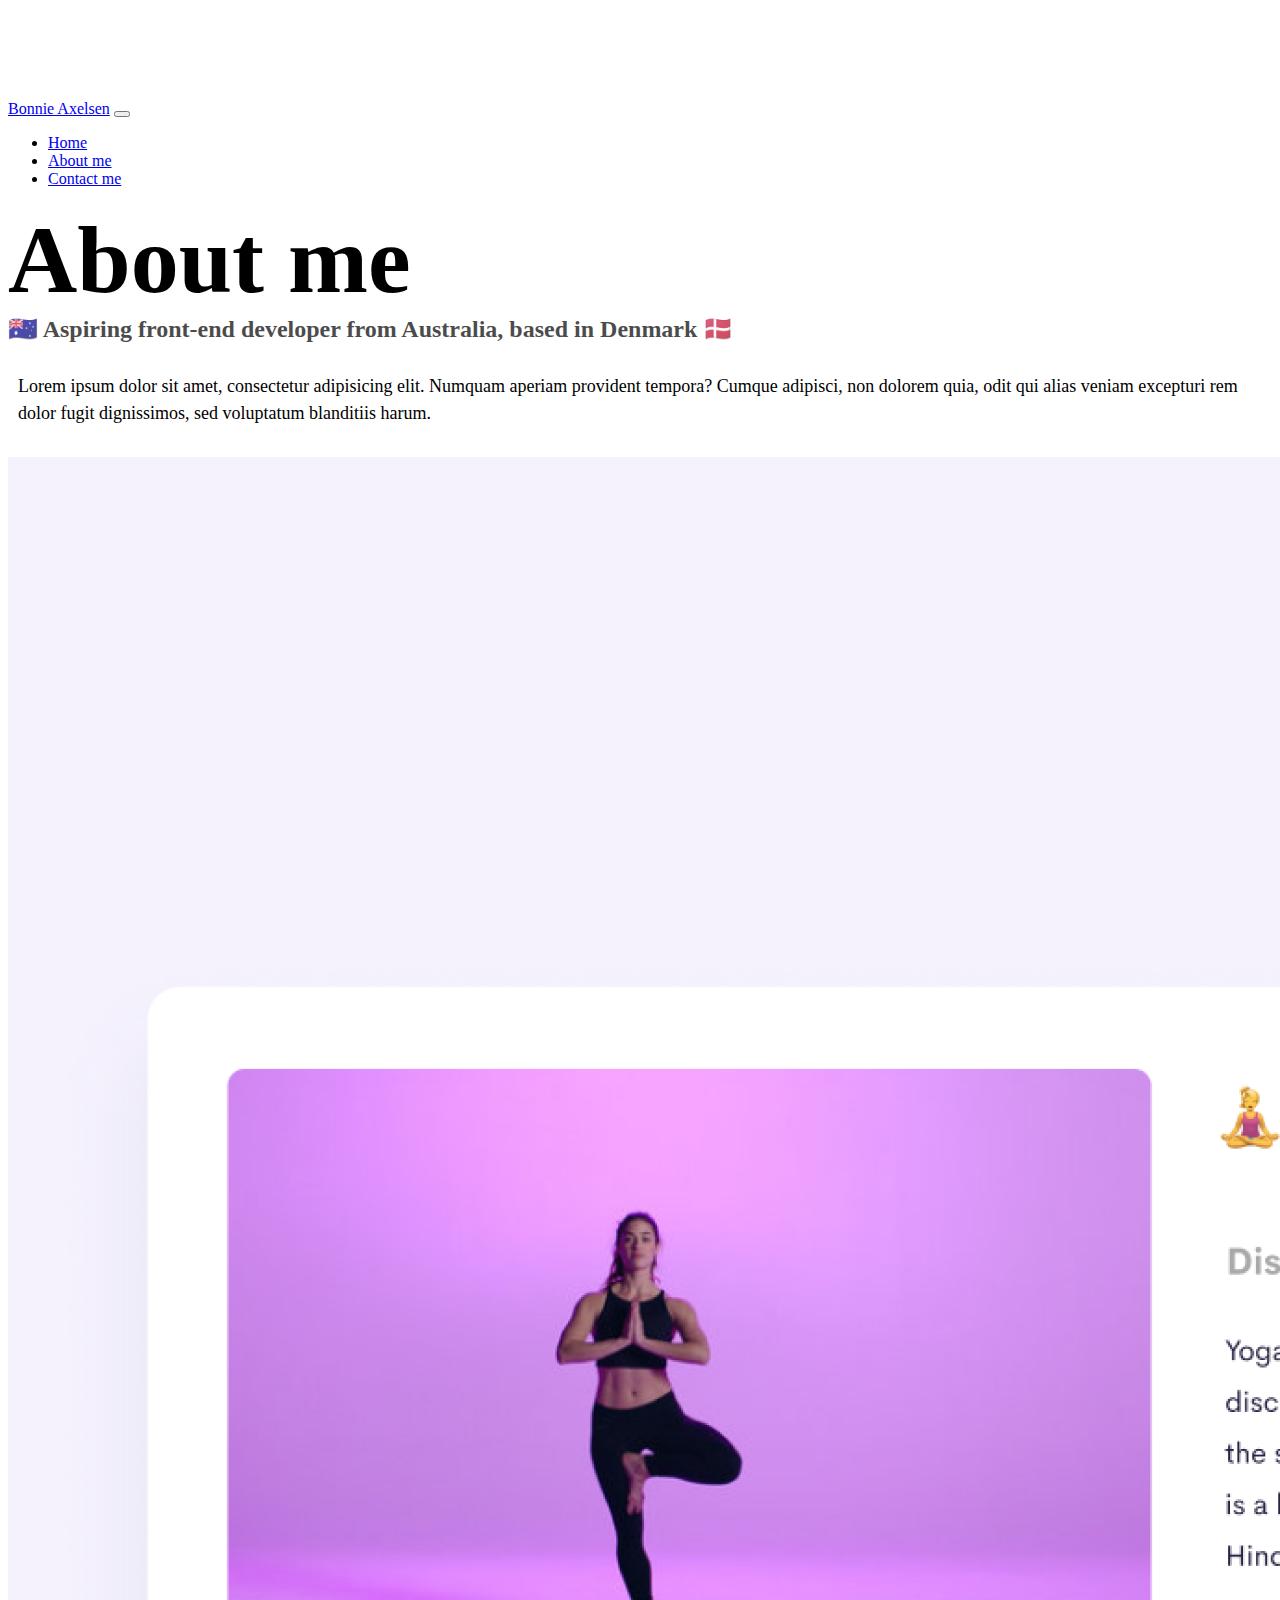
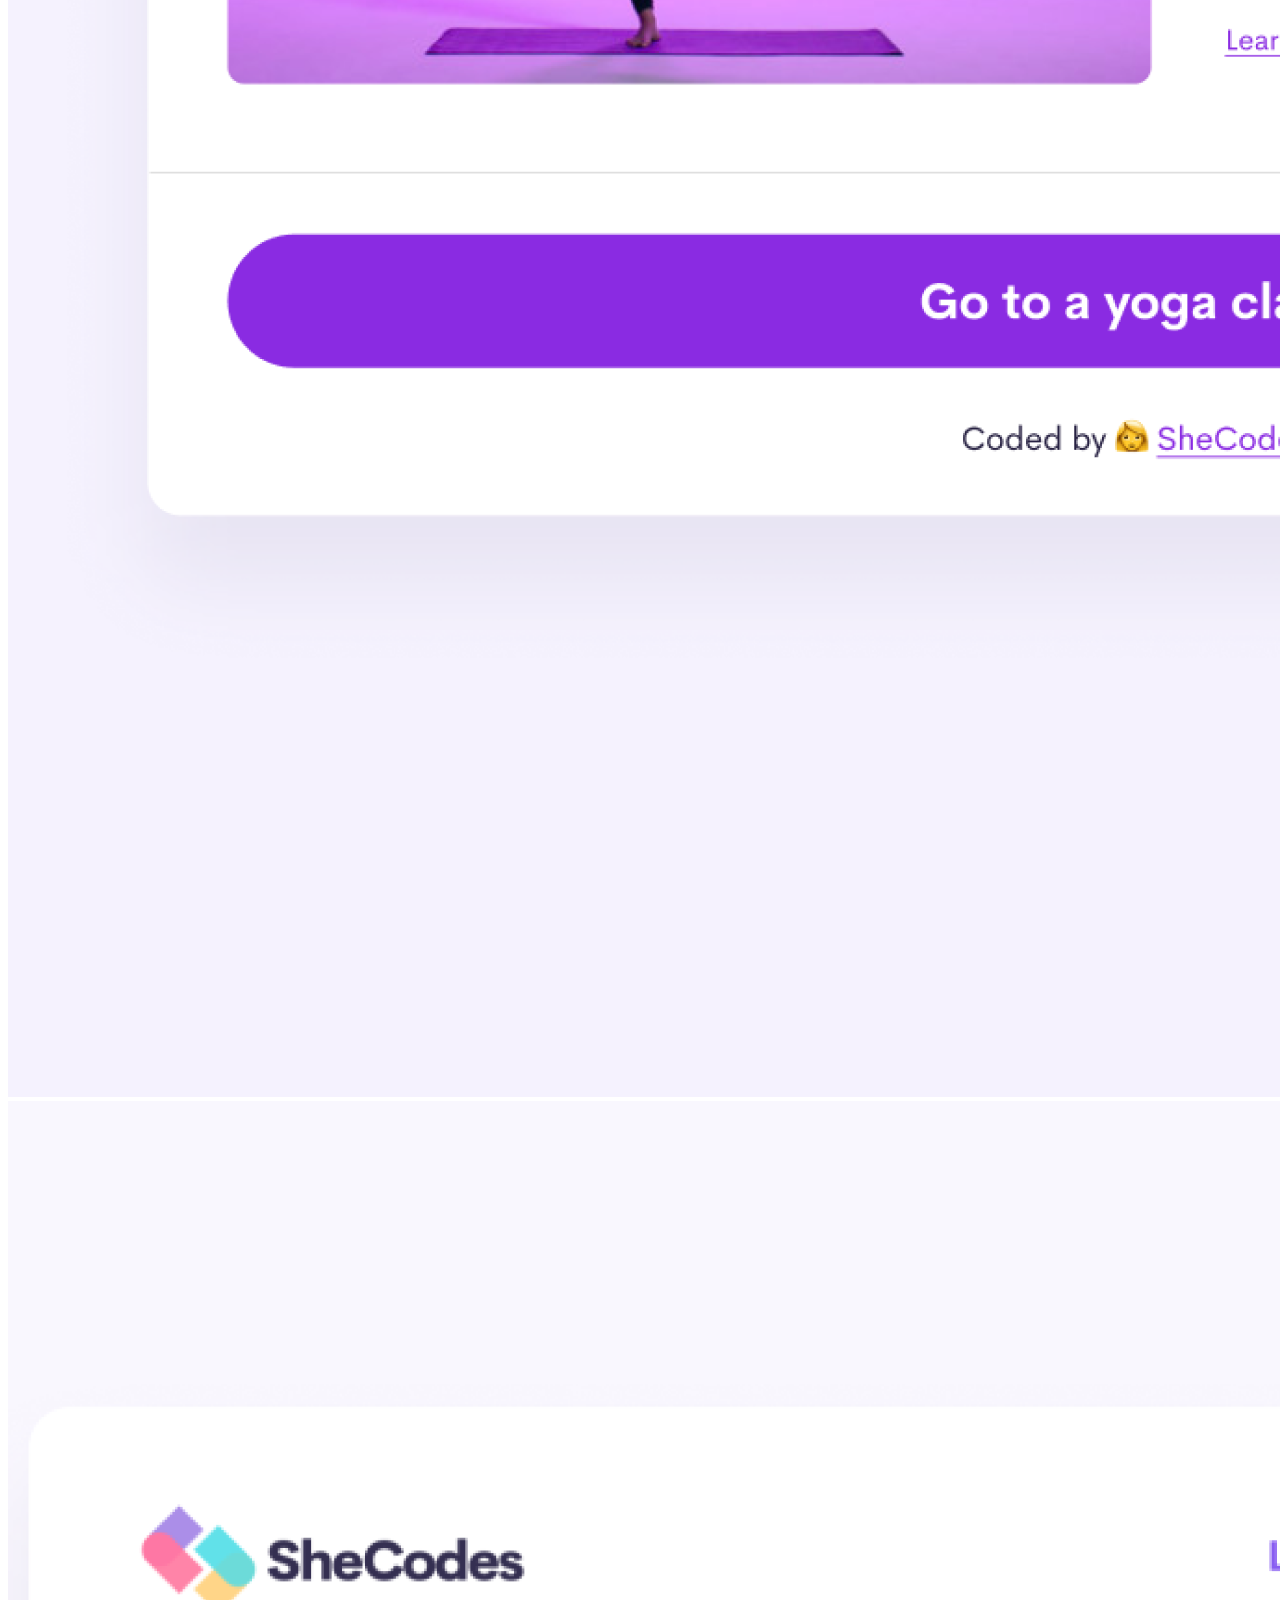
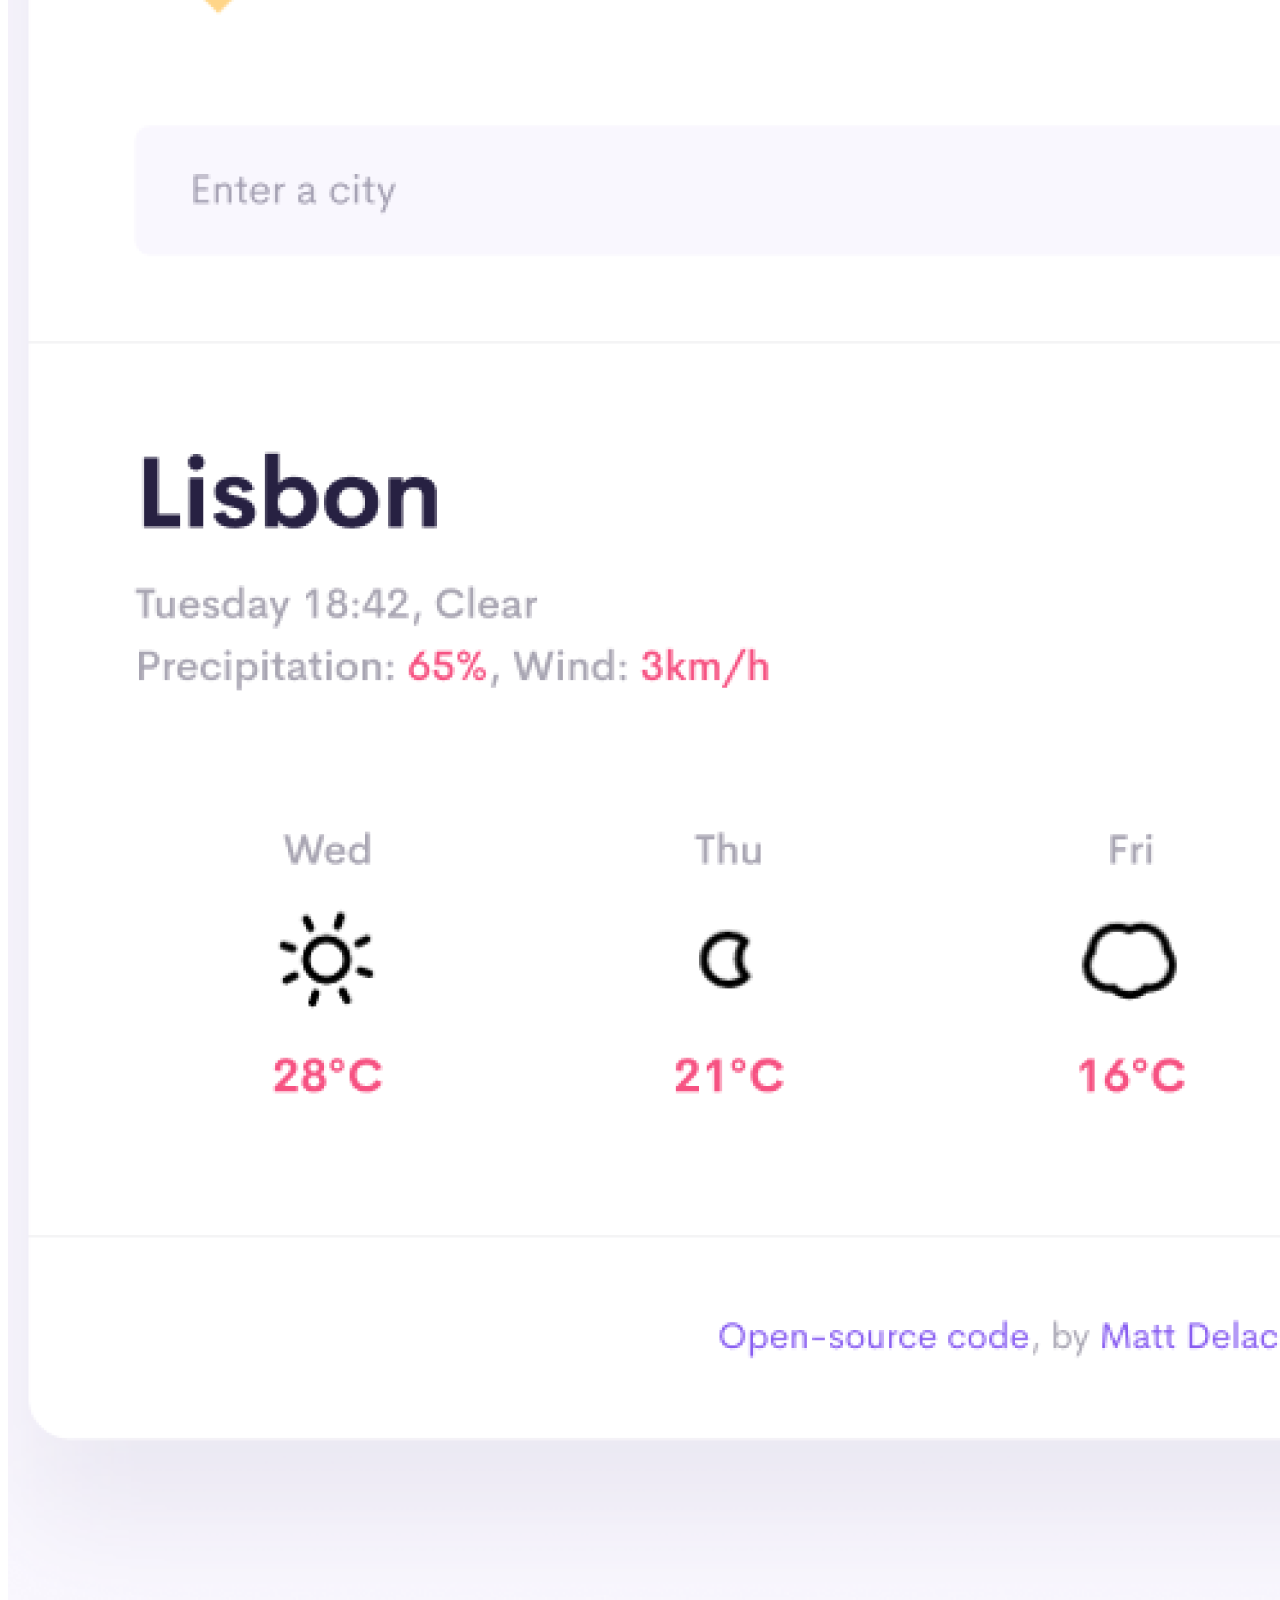
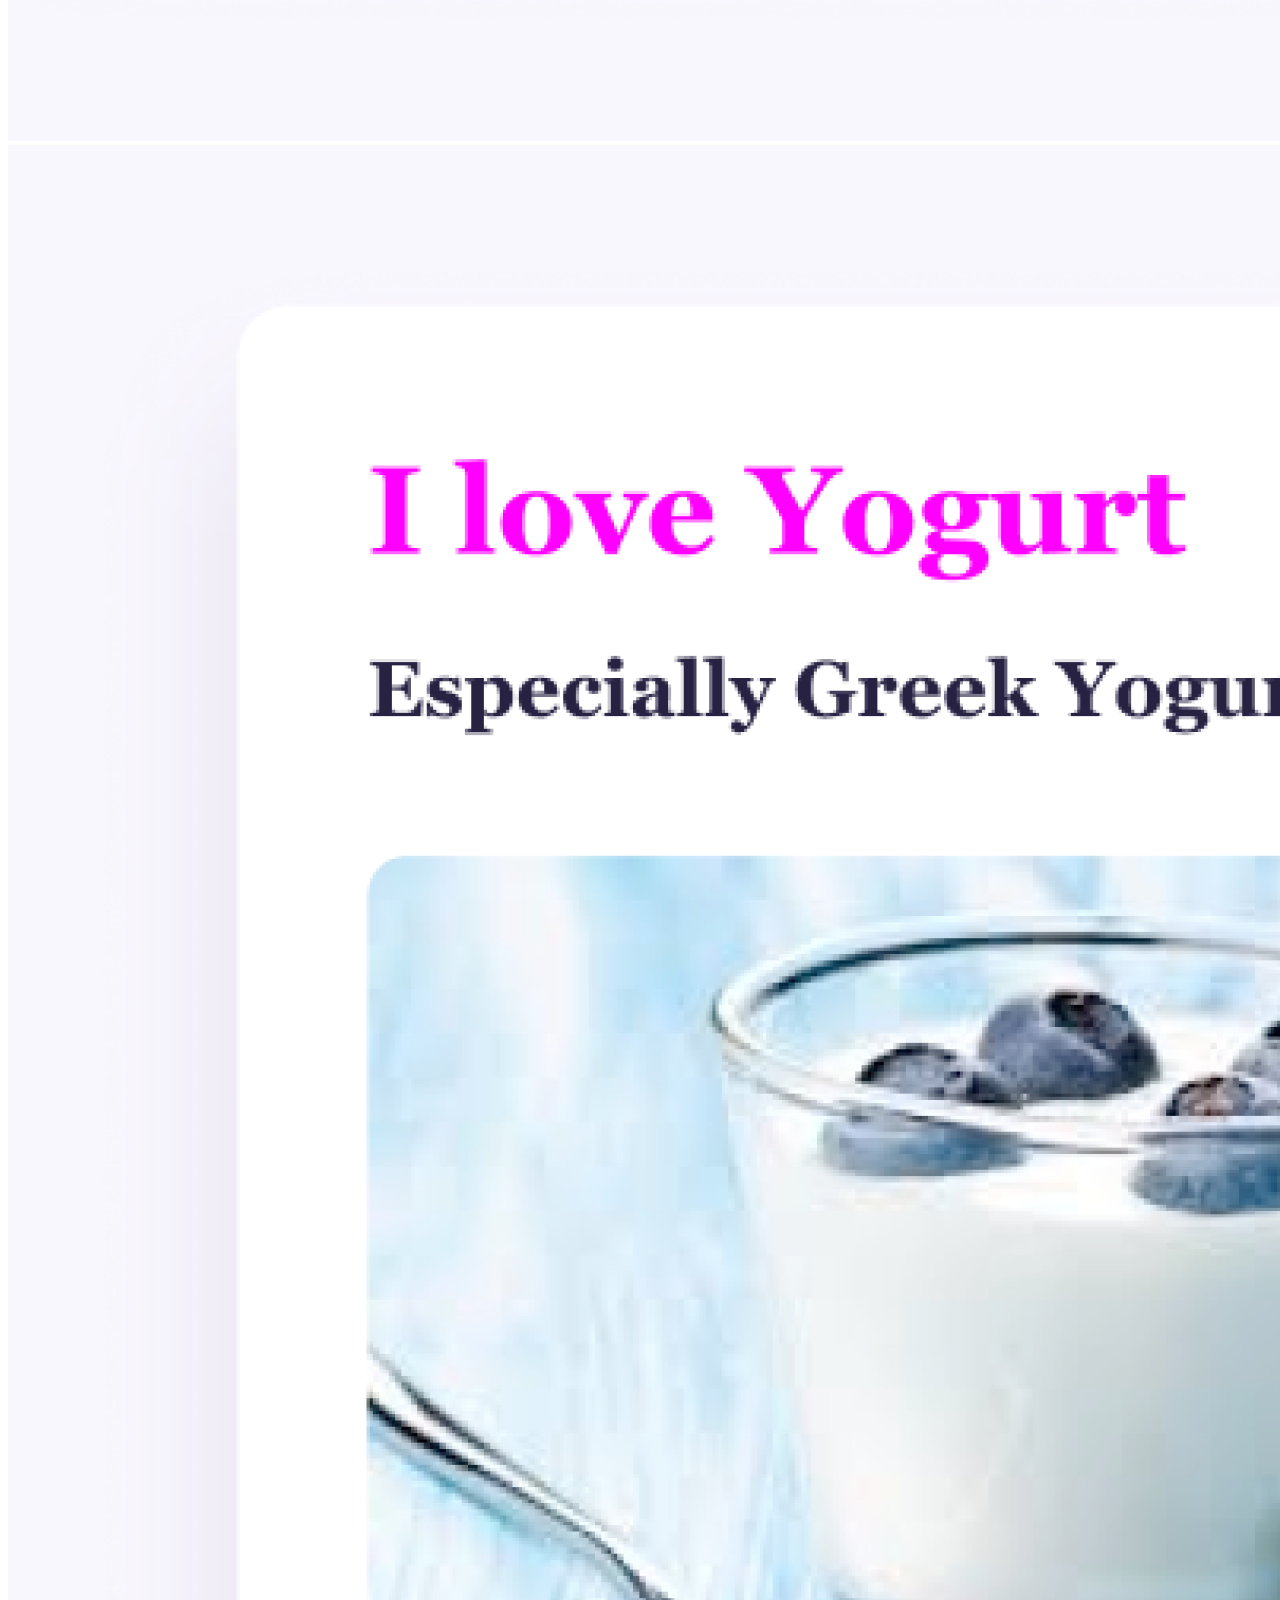
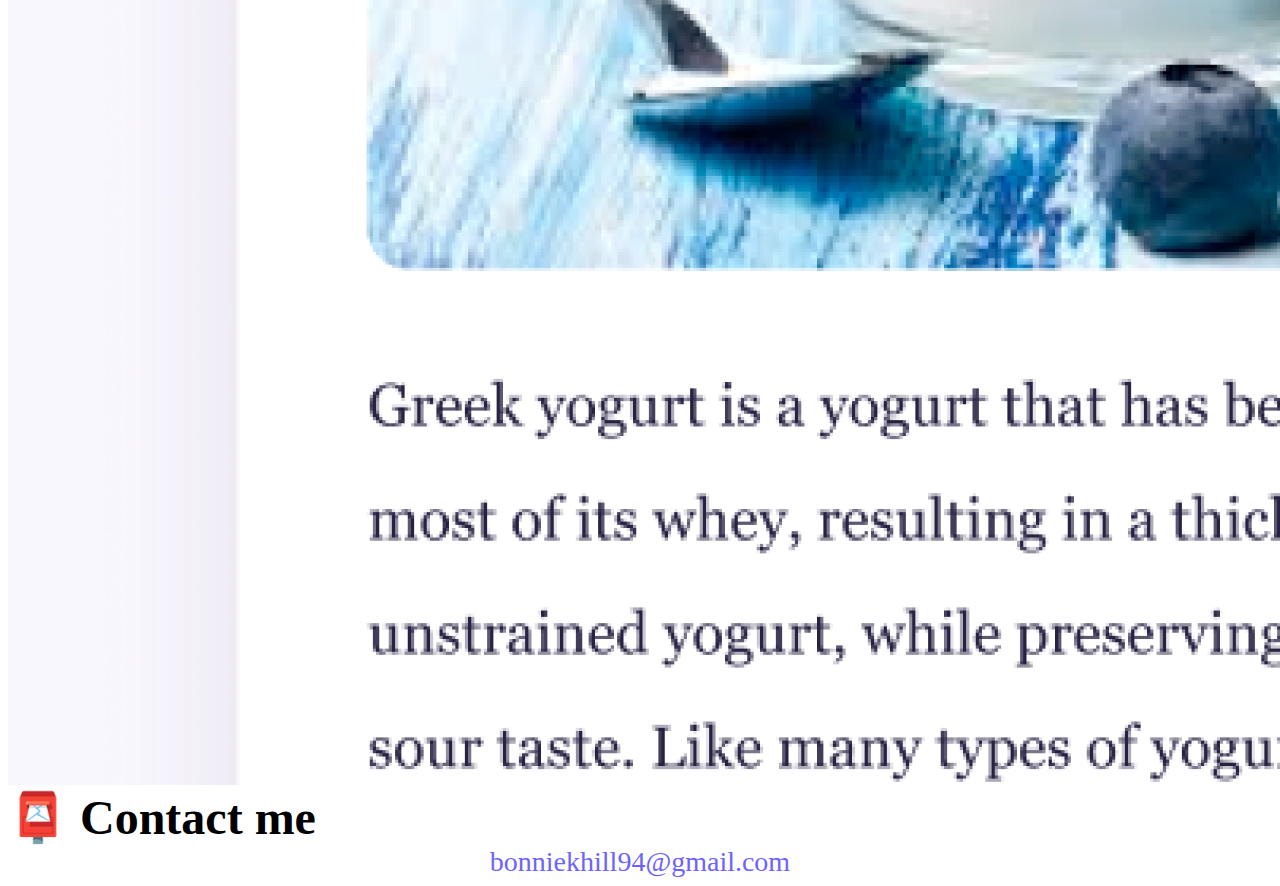
==== about.html @ fdb9f760 "Copied code from code sandbox" ====
<!DOCTYPE html>
<html lang="en">

<head>
    <meta charset="UTF-8" />
    <meta http-equiv="X-UA-Compatible" content="IE=edge" />
    <meta name="viewport" content="width=device-width, initial-scale=1.0" />
    <link href="https://cdn.jsdelivr.net/npm/bootstrap@5.1.3/dist/css/bootstrap.min.css" rel="stylesheet"
        integrity="sha384-1BmE4kWBq78iYhFldvKuhfTAU6auU8tT94WrHftjDbrCEXSU1oBoqyl2QvZ6jIW3" crossorigin="anonymous" />
    <script src="https://cdn.jsdelivr.net/npm/bootstrap@5.1.3/dist/js/bootstrap.bundle.min.js"
        integrity="sha384-ka7Sk0Gln4gmtz2MlQnikT1wXgYsOg+OMhuP+IlRH9sENBO0LRn5q+8nbTov4+1p"
        crossorigin="anonymous"></script>
    <link rel="stylesheet" href="style.css" />
    <title>About Bonnie Axelsen</title>
    <script async src="/cdn-cgi/bm/cv/669835187/api.js"></script>
</head>

<body>
    <nav class="navbar navbar-expand-lg navbar-light bg-light fixed-top">
        <div class="container">
            <a class="navbar-brand" href="index.html">Bonnie Axelsen</a>
            <button class="navbar-toggler" type="button" data-bs-toggle="collapse" data-bs-target="#navbarNav"
                aria-controls="navbarNav" aria-expanded="false" aria-label="Toggle navigation">
                <span class="navbar-toggler-icon"></span>
            </button>
            <div class="collapse navbar-collapse" id="navbarNav">
                <ul class="navbar-nav">
                    <li class="nav-item">
                        <a class="nav-link" aria-current="page" href="index.html">Home</a>
                    </li>
                    <li class="nav-item">
                        <a class="nav-link active" href="about.html">About me</a>
                    </li>
                    <li class="nav-item">
                        <a class="nav-link" href="about.html#contact">Contact me</a>
                    </li>
                </ul>
            </div>
        </div>
    </nav>
    <h1 class="text-center">About me</h1>
    <h3 class="text-center">
        <span class="country-code">🇦🇺</span>
        Aspiring front-end developer from Australia, based in Denmark
        <span class="country-code">🇩🇰</span>
    </h3>
    <div class="about-paragraphs text-center">
        <p>
            Lorem ipsum dolor sit amet, consectetur adipisicing elit. Numquam
            aperiam provident tempora? Cumque adipisci, non dolorem quia, odit qui
            alias veniam excepturi rem dolor fugit dignissimos, sed voluptatum
            blanditiis harum.
        </p>
    </div>
    <div class="container">
        <div class="row">
            <div class="col-sm-4">
                <img src="images/yoga.png" class="img-fluid p-2 shadow rounded" />
            </div>
            <div class="col-sm-4">
                <img src="images/weather.png" class="img-fluid p-2 shadow rounded" />
            </div>
            <div class="col-sm-4">
                <img src="images/yogurt.png" class="img-fluid p-2 shadow rounded" />
            </div>
        </div>
    </div>
    <div id="contact" class="mt-5">
        <h2 class="text-center">📮 Contact me</h2>
        <a href="mailto:bonniekhill94@gmail.com" class="email-link">
            bonniekhill94@gmail.com
        </a>
    </div>
</body>

</html>
---- style.css ----
:root {
  --primary-color: #6c63ff;
  --secondary-color: #f5f2fe;
  --box-shadow: 0 5px 10px rgba(0, 0, 0, 0.3);
}

body {
  margin-top: 100px;
}

h1,
h2,
h3 {
  margin: 0;
}

h1 {
  font-size: 96px;
}

h2 {
  font-size: 48px;
}

h3 {
  font-size: 24px;
  opacity: 0.7;
}

p {
  font-size: 18px;
  line-height: 1.5;
}

.country-code {
  color: var(--primary-color);
}

.navigation-links {
  display: flex;
  margin-top: 40px;
  justify-content: center;
}

.navigation-links a {
  margin: 20px;
}

.primary-link {
  border-radius: 4px;
  padding: 20px 15px;
  text-decoration: none;
  text-transform: capitalize;
  background: var(--primary-color);
  box-shadow: var(--box-shadow);
  color: white;
}

.secondary-link {
  border-radius: 4px;
  padding: 20px 15px;
  text-decoration: none;
  text-transform: capitalize;
  color: var(--primary-color);
  border: 1px solid var(--primary-color);
}

.homepage-link {
  color: var(--primary-color);
  text-align: center;
  display: block;
}

.about-paragraphs {
  margin: 30px 0;
}

.about-paragraphs p {
  margin: 10px;
}

.email-link {
  display: flex;
  justify-content: center;
  color: var(--primary-color);
  font-size: 28px;
  text-decoration: none;
}

.email-link:hover {
  text-decoration: underline;
}
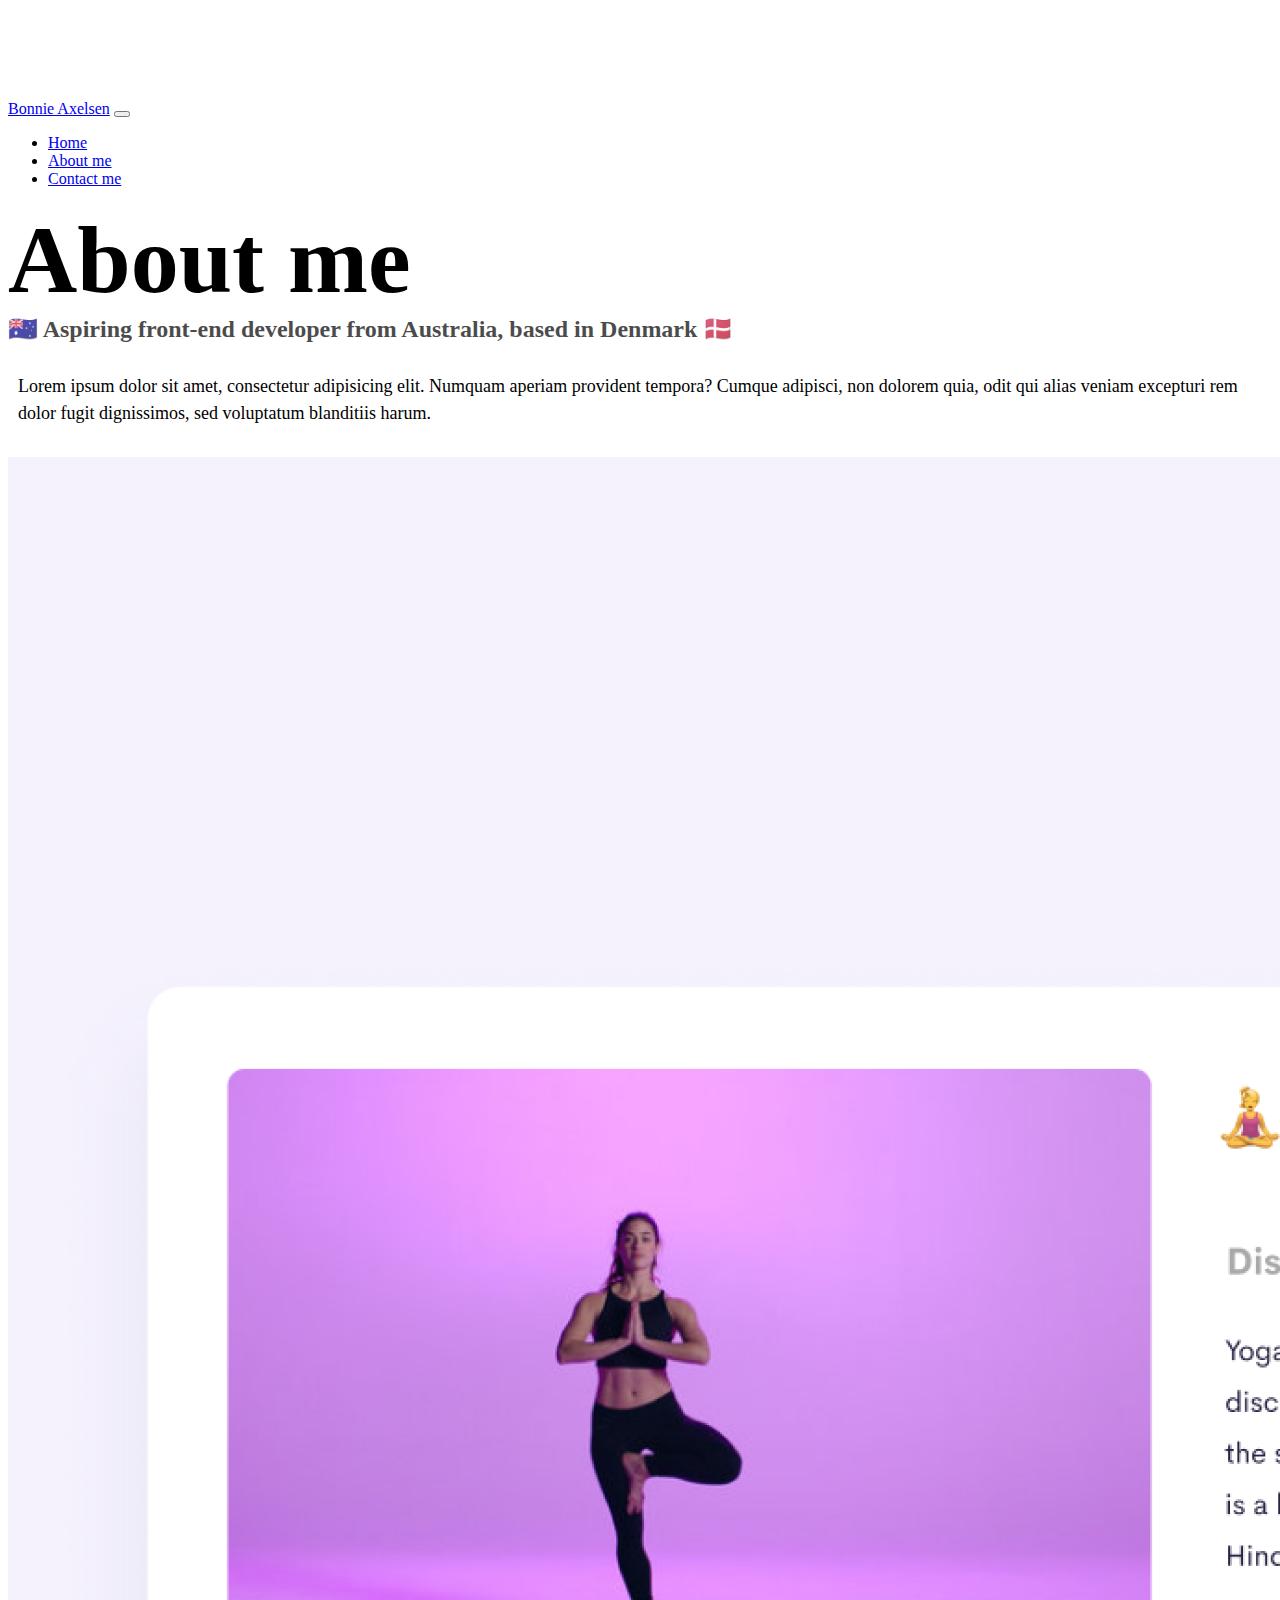
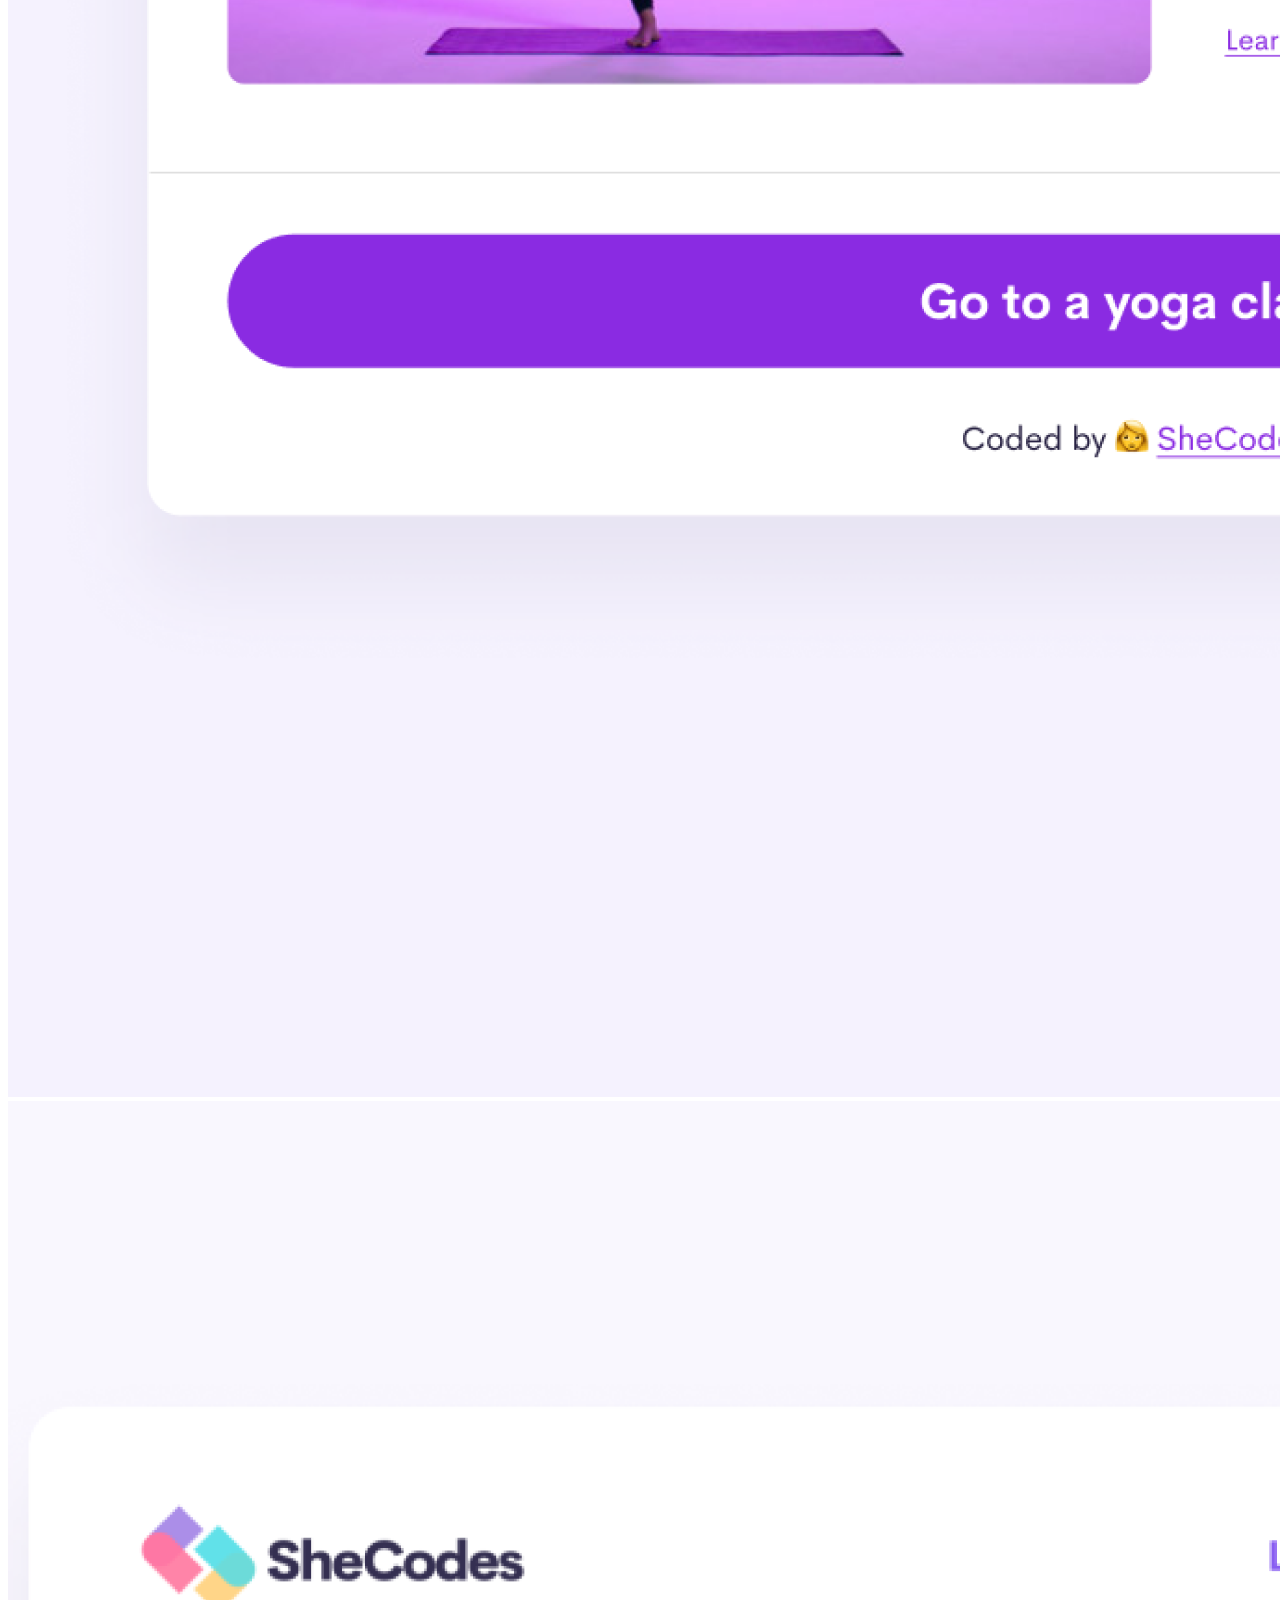
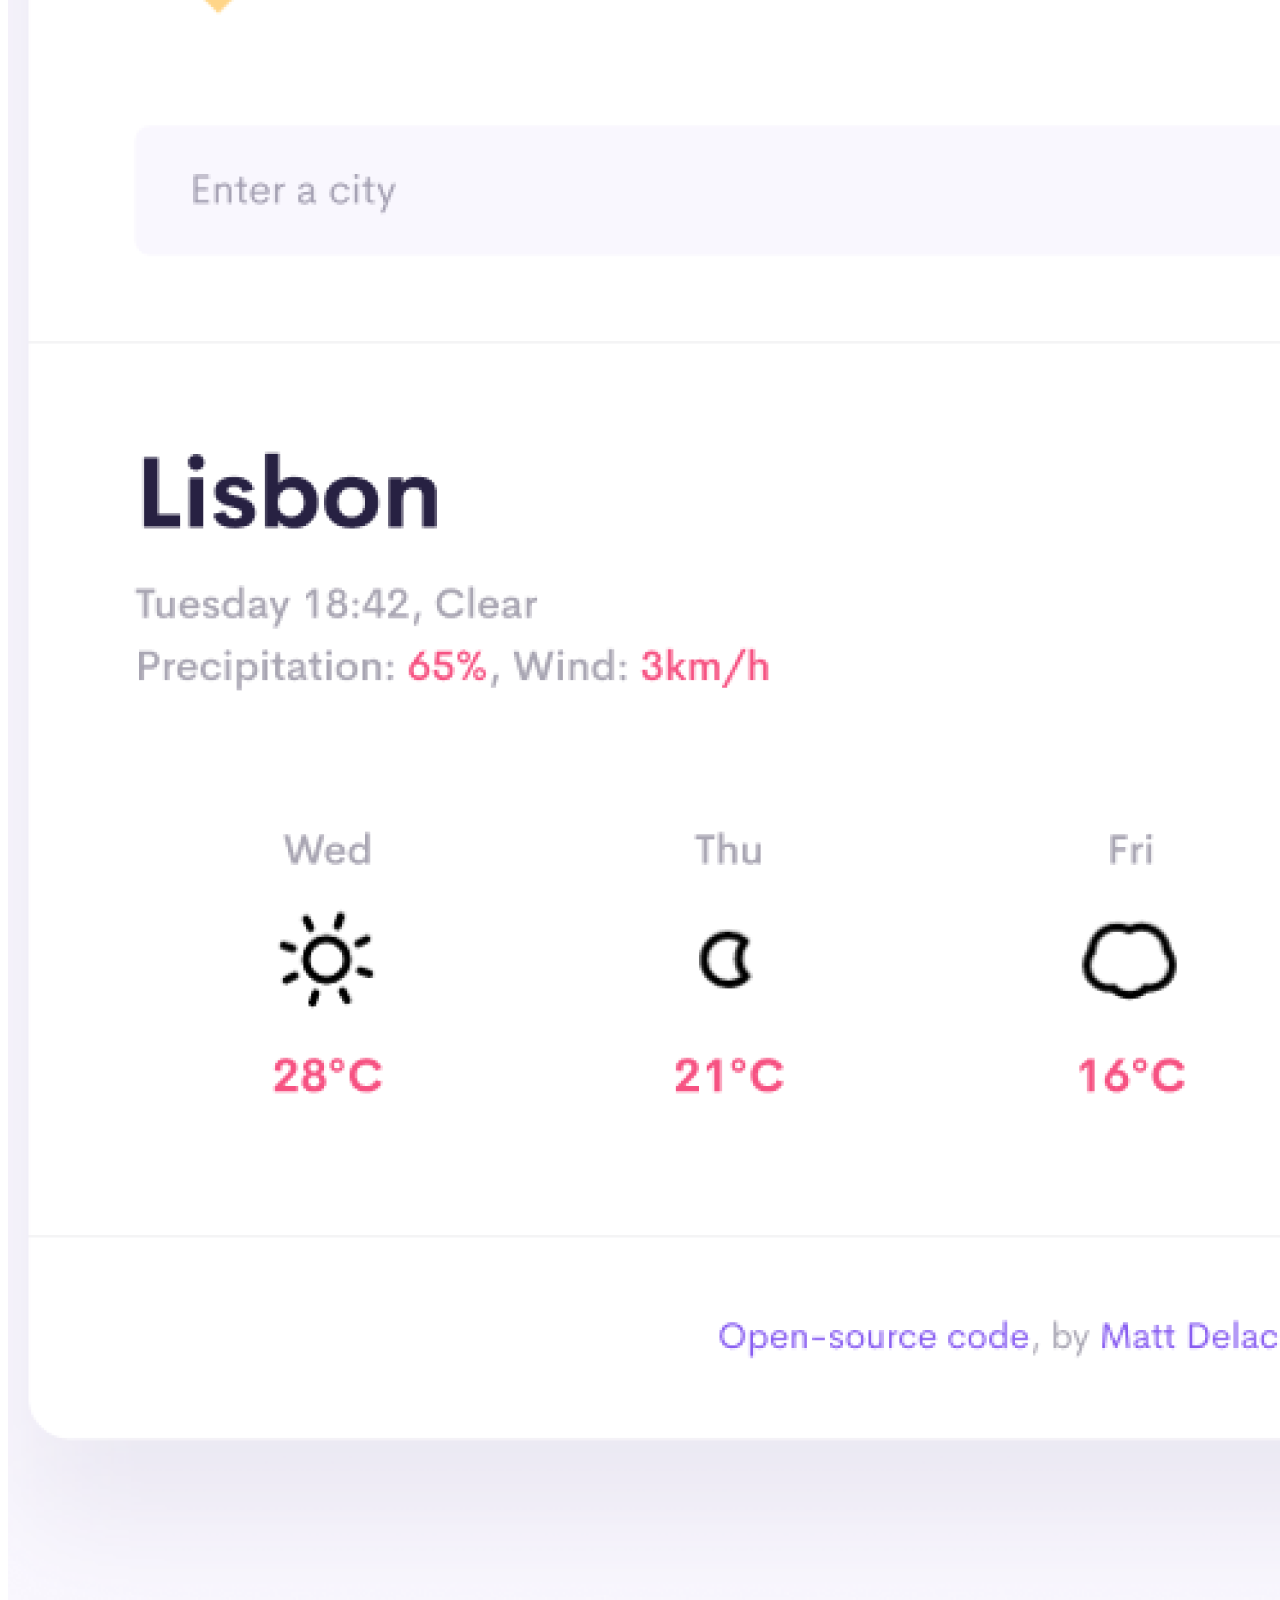
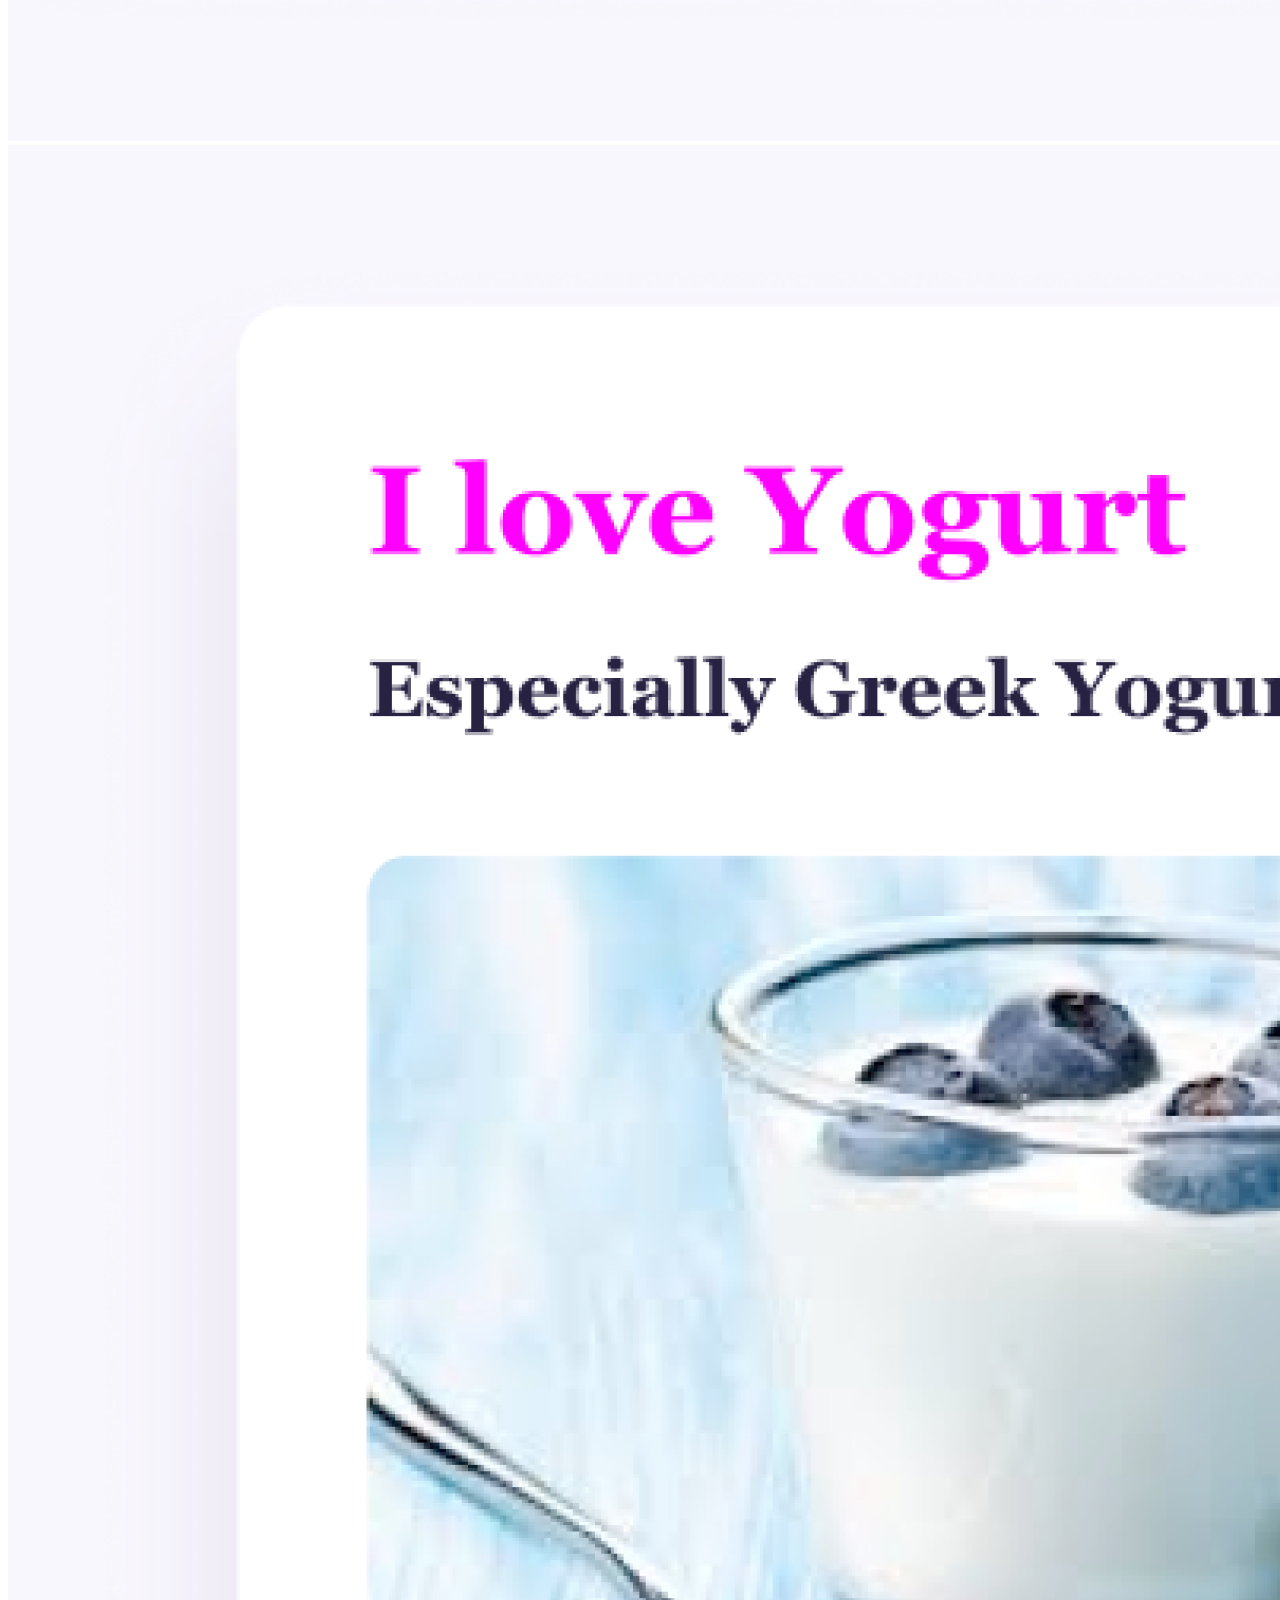
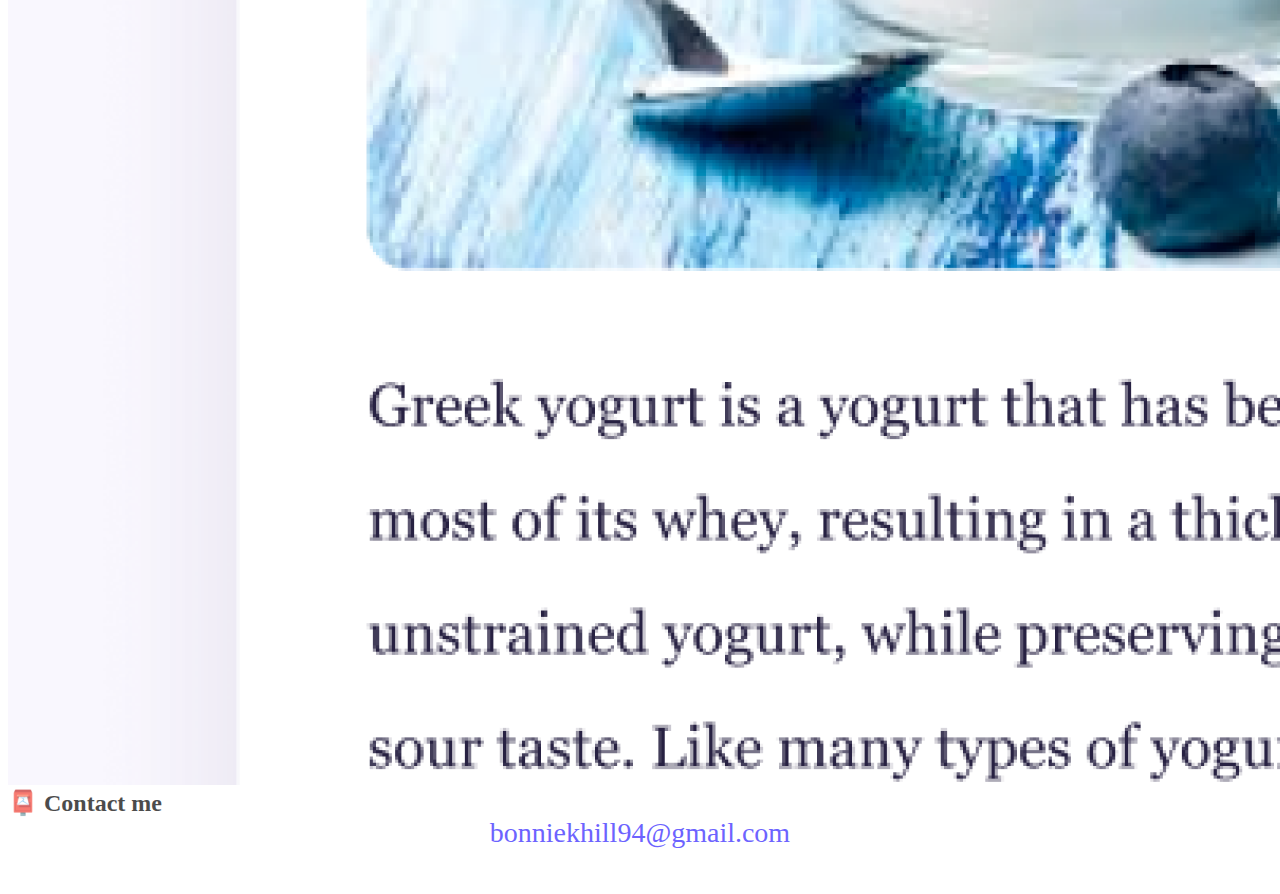
==== commit 166235d8: "Edited alt text for SEO, added CSS media query to make site more responsive" ====
--- a/about.html
+++ b/about.html
@@ -55,22 +55,26 @@
     <div class="container">
         <div class="row">
             <div class="col-sm-4">
-                <img src="images/yoga.png" class="img-fluid p-2 shadow rounded" />
+                <img src="images/yoga.png" class="img-fluid p-2 shadow rounded"
+                    alt="yoga-page-acreenshot-Bonnie-Axelsen" />
             </div>
             <div class="col-sm-4">
-                <img src="images/weather.png" class="img-fluid p-2 shadow rounded" />
+                <img src="images/weather.png" class="img-fluid p-2 shadow rounded"
+                    alt="weather-app-acreenshot-Bonnie-Axelsen" />
             </div>
             <div class="col-sm-4">
-                <img src="images/yogurt.png" class="img-fluid p-2 shadow rounded" />
+                <img src="images/yogurt.png" class="img-fluid p-2 shadow rounded"
+                    alt="yoghurt-app-acreenshot-Bonnie-Axelsen" />
             </div>
         </div>
     </div>
     <div id="contact" class="mt-5">
-        <h2 class="text-center">📮 Contact me</h2>
+        <h3 class="text-center">📮 Contact me</h3>
         <a href="mailto:bonniekhill94@gmail.com" class="email-link">
             bonniekhill94@gmail.com
         </a>
     </div>
+    <footer></footer>
 </body>
 
 </html>--- a/style.css
+++ b/style.css
@@ -90,3 +90,51 @@
 .email-link:hover {
   text-decoration: underline;
 }
+
+footer {
+  margin: 45px 0px;
+}
+
+@media (max-width: 576px) {
+  h1 {
+    font-size: 65px;
+  }
+
+  h2 {
+    font-size: 28px;
+  }
+
+  h3 {
+    margin: 15px;
+    font-size: 20px;
+    opacity: 0.7;
+  }
+
+  p {
+    font-size: 13px;
+    line-height: 1.5;
+  }
+
+  .navigation-links {
+    margin: 0px;
+  }
+
+  .navigation-links a {
+    margin: 15px 15px 0px;
+  }
+
+  .primary-link,
+  .secondary-link {
+    font-size: 11.5px;
+    padding: 15px;
+  }
+
+  .image-fluid {
+    margin: 12px;
+    padding: 0px;
+  }
+
+  .email-link {
+    font-size: 15px;
+  }
+}
